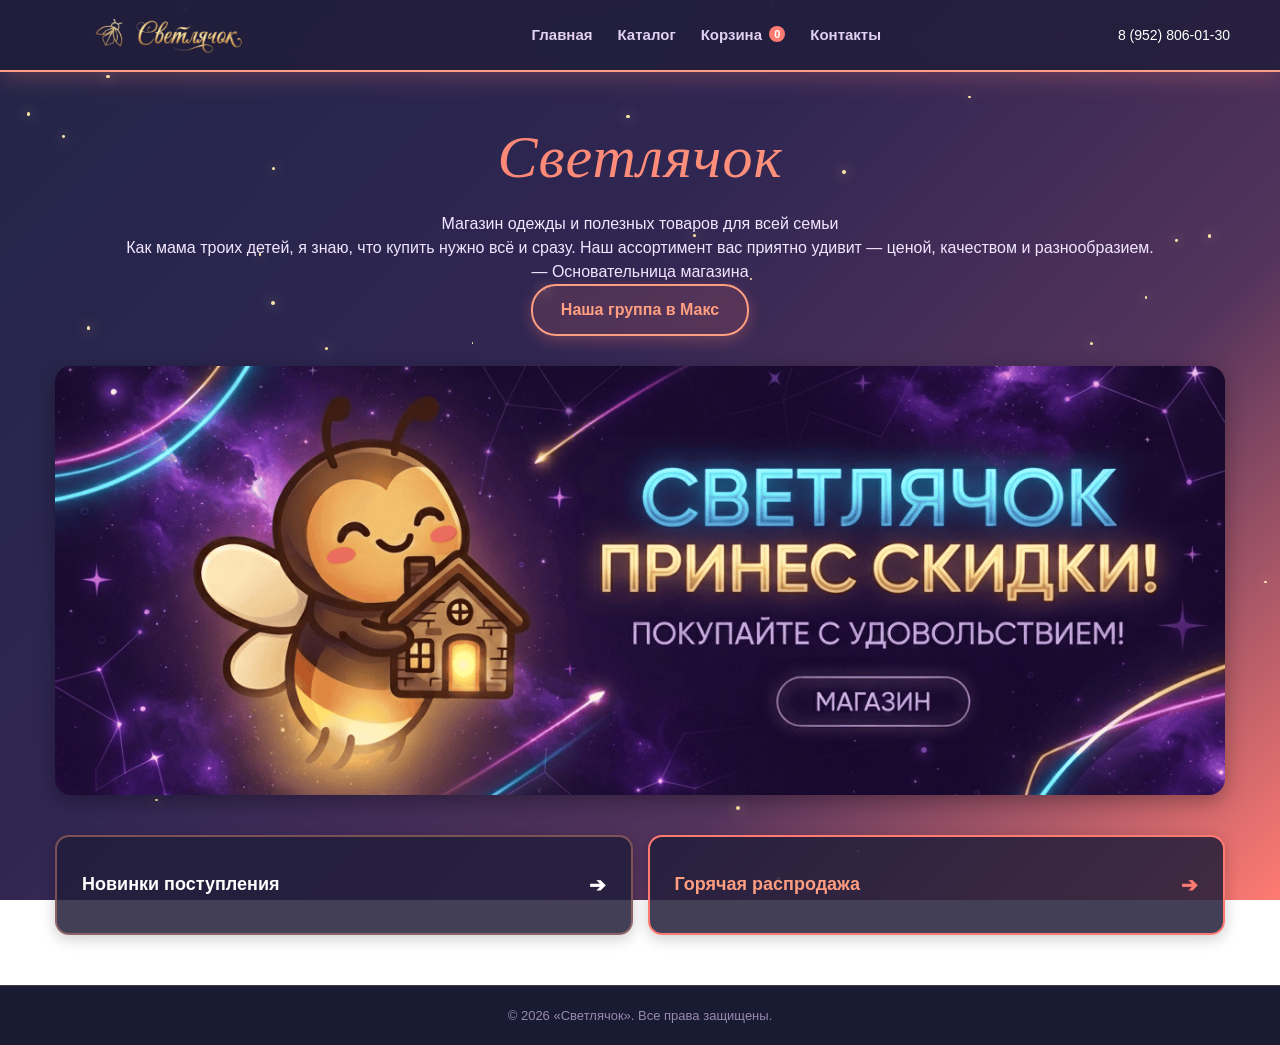
==== index.html @ b4cc527a "Update index.html" ====
<!DOCTYPE html>
<html lang="ru">
<head>
    <meta charset="UTF-8">
    <meta name="viewport" content="width=device-width, initial-scale=1.0">
    <title>Светлячок - Магазин одежды и полезных товаров</title>
    <link rel="stylesheet" href="style.css">
</head>
<body>

    <header class="header">
        <div class="container header-container">
            <a href="index.html" class="logo">
                <img src="images/logo.webp" alt="Светлячок">
            </a>
            
            <nav class="desktop-nav">
                <a href="index.html" class="desktop-nav-link">Главная</a>
                <a href="catalog.html" class="desktop-nav-link">Каталог</a>
                <a href="cart.html" class="desktop-nav-link">Корзина <span class="cart-badge">0</span></a>
                <a href="contacts.html" class="desktop-nav-link">Контакты</a>
            </nav>

            <div class="header-phone">
                 <a href="tel:89528060130" style="color: #ffffff; text-decoration: none; font-size: 14px;">8 (952) 806-01-30</a>
            </div>
        </div>
    </header>

    <main class="main">
        <section class="hero-welcome">
            <div class="container">
                <h2 class="rgb-text">Светлячок</h2>    
                <p class="store-subtitle">Магазин одежды и полезных товаров для всей семьи</p>
                <div class="owner-quote">
                    <div class="quote-text">
                        <p>Как мама троих детей, я знаю, что купить нужно всё и сразу. Наш ассортимент вас приятно удивит — ценой, качеством и разнообразием.</p>
                        <span class="quote-author">— Основательница магазина</span>
                    </div>
                </div>
                <div class="social-link-box" style="margin-bottom: 30px;">
                    <a href="https://max.ru/join/hbU644XuPRjI790T-eX1KNmPfKuoRqVbMJqG8pOZTXk" target="_blank" class="btn group-btn">Наша группа в Макс</a>
                </div>
                <div style="margin-bottom: 40px; border-radius: 16px; overflow: hidden; box-shadow: 0 6px 20px rgba(0,0,0,0.3);">
                    <a href="catalog.html?type=распродажа&title=Распродажа">
                        <img src="images/uploads/sale-banner.png" alt="Распродажа" style="width: 100%; height: auto; display: block;">
                    </a>
                </div>
                <div style="display: grid; grid-template-columns: repeat(auto-fit, minmax(240px, 1fr)); gap: 15px; text-align: left;">
                    <a href="catalog.html?type=новинки&title=Новинки" class="category-tile" style="justify-content: space-between; padding: 25px;">
                        <span> Новинки поступления</span>
                        <span style="font-size: 20px;">➔</span>
                    </a>
                    <a href="catalog.html?type=распродажа&title=Распродажа" class="category-tile" style="justify-content: space-between; padding: 25px; border-color: #ff7b72;">
                        <span style="color: #ff9e80;"> Горячая распродажа</span>
                        <span style="font-size: 20px; color: #ff7b72;">➔</span>
                    </a>
                </div>
            </div>
        </section>
    </main>

    <footer class="footer">
        <div class="container">
            <p>&copy; 2026 «Светлячок». Все права защищены.</p>
        </div>
    </footer>

    <nav class="mobile-bottom-bar">
        <a href="index.html" class="mobile-bar-item">
            <img src="images/uploads/home.png" alt="" class="nav-icon">
            <span>Главная</span>
        </a>
        <a href="catalog.html" class="mobile-bar-item">
            <img src="images/uploads/catalog.png" alt="" class="nav-icon">
            <span>Каталог</span>
        </a>
        <a href="cart.html" class="mobile-bar-item cart-bar-item">
            <img src="images/uploads/cart.png" alt="" class="nav-icon">
            <span>Корзина</span>
            <span class="cart-badge-mobile">0</span>
        </a>
        <a href="contacts.html" class="mobile-bar-item">
            <img src="images/uploads/pin.png" alt="" class="nav-icon">
            <span>Контакты</span>
        </a>
    </nav>

    <script src="script.js"></script>
</body>
</html>
---- style.css ----
@import url('https://fonts.googleapis.com/css2?family=Allura&display=swap');

* {
    margin: 0;
    padding: 0;
    box-sizing: border-box;
}

body {
    font-family: Arial, sans-serif;
    background: linear-gradient(135deg, #222548 0%, #302652 40%, #53335c 70%, #ff7b72 100%);
    background-attachment: fixed;
    color: #f2e6ff;
    line-height: 1.5;
    position: relative;
    overflow-x: hidden;
    min-height: 100vh;
    display: flex;
    flex-direction: column;
}

.star {
    position: fixed;
    background-color: #ffe6a7;
    border-radius: 50%;
    pointer-events: none;
    z-index: -1;
    animation: twinkle 3s infinite ease-in-out;
    box-shadow: 0 0 12px rgba(255, 230, 167, 0.9);
}

@keyframes twinkle {
    0%, 100% { opacity: 0.3; transform: scale(0.8); }
    50% { opacity: 1; transform: scale(1.3); }
}

.container {
    max-width: 1200px;
    margin: 0 auto;
    padding: 0 15px;
}

.header {
    background: rgba(34, 30, 58, 0.85);
    backdrop-filter: blur(12px);
    border-bottom: 2px solid #ff9e80;
    padding: 15px 0;
    position: relative;
    z-index: 100;
    box-shadow: 0 6px 25px rgba(255, 123, 114, 0.25);
}

.header-container {
    display: flex;
    justify-content: space-between; 
    align-items: center;
    width: 100%;
    padding: 0 10px;
}
.header-phone {
    margin-left: 0; 
    text-align: right;
    white-space: nowrap; 
}
.logo {
    display: flex;
    align-items: center;
    padding-left: 0;
}

.logo img {
    max-height: 40px; 
    width: auto;
    object-fit: contain;
    transition: transform 0.2s;
}
.desktop-nav {
    display: none;
}

.desktop-nav-link {
    color: #e2d1f0;
    font-weight: 600;
    text-decoration: none;
    transition: color 0.2s;
    font-size: 15px;
}

.desktop-nav-link:hover {
    color: #ff9e80;
}

.cart-badge, .cart-badge-mobile {
    background: #ff7b72;
    color: #fff;
    font-size: 11px;
    padding: 2px 5px;
    border-radius: 10px;
    font-weight: bold;
    margin-left: 3px;
    position: relative;
    top: -2px;
}

.main {
    flex: 1 0 auto;
    padding-bottom: 70px; /* Защита от перекрытия контента мобильной нижней панелью */
}

.hero-welcome {
    padding: 50px 0;
    text-align: center;
}

.rgb-text {
    background: linear-gradient(90deg, #ff7b72, #ff9e80, #ffe6a7, #ff9e80, #ff7b72);
    background-size: 400%;
    -webkit-background-clip: text;
    -webkit-text-fill-color: transparent;
    animation: rgb-animation 8s linear infinite;
    font-family: 'Allura', cursive;
    font-size: 60px; 
    font-style: italic;
    font-weight: 300; 
    letter-spacing: 1px; 
}

@keyframes rgb-animation {
    0% { background-position: 0% 50%; }
    100% { background-position: 400% 50%; }
}

.welcome-description {
    font-size: 18px;
    color: #e2d1f0;
    margin-bottom: 30px;
    font-style: italic;
    line-height: 1.4;
    max-width: 600px;
    margin: 0 auto 30px;
}

.group-btn {
    display: inline-block;
    border: 2px solid #ff9e80;
    background: rgba(255, 123, 114, 0.15);
    backdrop-filter: blur(6px);
    padding: 12px 28px;
    border-radius: 25px;
    color: #ff9e80;
    font-weight: 700;
    text-decoration: none;
    transition: all 0.3s ease;
    box-shadow: 0 4px 15px rgba(255, 123, 114, 0.3);
    cursor: pointer;
}

.group-btn:hover {
    background: #ff9e80;
    color: #1a1b2f;
}

.catalog-section, .cart-section, .contacts-page-section {
    padding: 30px 0;
}

.catalog-title {
    font-size: 26px;
    text-align: center;
    margin-bottom: 20px;
    color: #fff;
}

.category-grid {
    display: grid;
    grid-template-columns: repeat(2, 1fr);
    gap: 12px;
    margin-top: 15px;
}

.category-tile {
    background: rgba(34, 30, 58, 0.85);
    border: 2px solid rgba(255, 158, 128, 0.4);
    border-radius: 14px;
    padding: 20px 15px;
    text-align: center;
    color: #fff;
    font-weight: 700;
    font-size: 15px;
    text-decoration: none;
    transition: all 0.25s ease;
    box-shadow: 0 4px 15px rgba(0, 0, 0, 0.2);
    display: flex;
    align-items: center;
    justify-content: center;
    min-height: 80px;
}

.category-tile:hover {
    background: #ff9e80;
    color: #1a1b2f;
    border-color: #ff9e80;
    transform: translateY(-3px);
    box-shadow: 0 6px 20px rgba(255, 158, 128, 0.4);
}

.gallery-grid {
    display: grid;
    grid-template-columns: repeat(2, 1fr);
    gap: 10px;
}

.gallery-card {
    background: rgba(34, 30, 58, 0.85);
    border: 1px solid rgba(255, 158, 128, 0.3);
    border-radius: 12px;
    overflow: hidden;
    display: flex;
    flex-direction: column;
    transition: transform 0.2s, border-color 0.2s;
}

.gallery-card img {
    width: 100%;
    height: 170px;
    object-fit: cover;
}

.gallery-card-info {
    padding: 10px;
    display: flex;
    flex-direction: column;
    flex-grow: 1;
    justify-content: space-between;
}

.gallery-card-info p {
    font-size: 13px;
    font-weight: 600;
    margin-bottom: 4px;
    display: -webkit-box;
    -webkit-line-clamp: 2;
    -webkit-box-orient: vertical;
    overflow: hidden;
}

.gallery-card-info span {
    font-size: 15px;
    color: #ff9e80;
    font-weight: bold;
}

.add-to-cart-btn {
    margin-top: 8px;
    background: #ff9e80;
    color: #1a1b2f;
    border: none;
    padding: 8px;
    border-radius: 8px;
    font-weight: bold;
    font-size: 12px;
    cursor: pointer;
    transition: background 0.2s;
    width: 100%;
}

.add-to-cart-btn:hover {
    background: #ffb8a5;
}

.cart-item {
    display: flex;
    justify-content: space-between;
    align-items: center;
    background: rgba(34, 30, 58, 0.7);
    border: 1px solid rgba(255, 158, 128, 0.3);
    padding: 12px;
    border-radius: 12px;
    margin-bottom: 10px;
}

.cart-summary {
    margin-top: 20px;
    text-align: right;
    background: rgba(34, 30, 58, 0.9);
    padding: 15px;
    border-radius: 12px;
    border: 2px solid #ff9e80;
}

.cart-total-text {
    font-size: 18px;
    font-weight: bold;
    margin-bottom: 12px;
}

.remove-item-btn {
    background: none;
    border: none;
    color: #ff7b72;
    cursor: pointer;
    font-weight: bold;
    font-size: 12px;
}

.footer {
    background-color: #191b33;
    border-top: 1px solid rgba(255, 158, 128, 0.2);
    padding: 20px 0;
    text-align: center;
    color: #9988b0;
    font-size: 13px;
    margin-top: auto;
    flex-shrink: 0;
    z-index: 10;
}

.mobile-bottom-bar {
    display: flex;
    position: fixed;
    bottom: 0;
    left: 0;
    width: 100%;
    background: rgba(27, 21, 45, 0.95);
    backdrop-filter: blur(10px);
    border-top: 2px solid #ff9e80;
    height: 60px;
    justify-content: space-around;
    align-items: center;
    z-index: 1000;
}

.mobile-bar-item {
    display: flex;
    flex-direction: column;
    align-items: center;
    color: #e2d1f0;
    text-decoration: none;
    font-size: 11px;
    gap: 2px;
    position: relative;
}

.nav-icon {
    width: 22px;
    height: 22px;
    object-fit: contain;
}

.tile-img {
    width: 24px;
    height: 24px;
    object-fit: contain;
    margin-right: 8px;
}

.mobile-bar-item:hover {
    color: #ff9e80;
}

.cart-bar-item .cart-badge-mobile {
    position: absolute;
    top: -2px; 
    right: 8px;
}

@media (min-width: 768px) {
    .main {
        padding-bottom: 0; /* На ПК мобильной панели нет, убираем лишний отступ */
    }

    .mobile-bottom-bar {
        display: none;
    }

    .desktop-nav {
        display: flex;
        gap: 25px;
        align-items: center;
    }

    .category-grid {
        grid-template-columns: repeat(4, 1fr);
        gap: 20px;
    }

    .category-tile {
        font-size: 18px;
        min-height: 100px;
    }

    .gallery-grid {
        grid-template-columns: repeat(auto-fill, minmax(240px, 1fr));
        gap: 20px;
    }

    .gallery-card img {
        height: 220px;
    }

    .gallery-card-info p {
        font-size: 15px;
    }
}
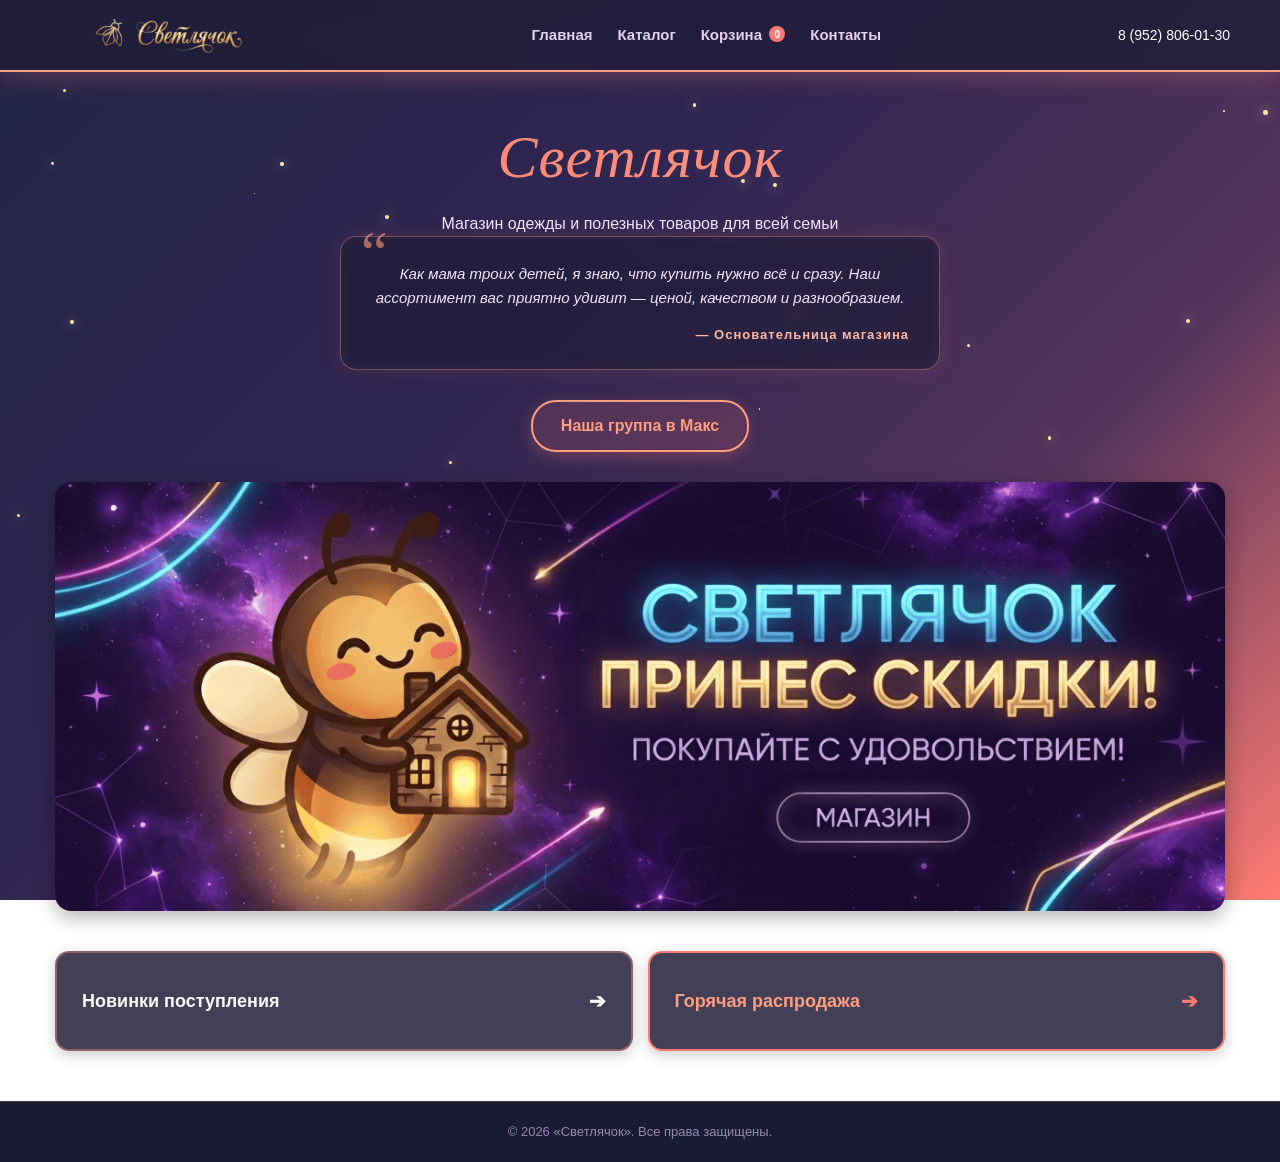
==== commit cde3a2e0: "Update index.html" ====
--- a/index.html
+++ b/index.html
@@ -35,8 +35,9 @@
                 <div class="owner-quote">
                     <div class="quote-text">
                         <p>Как мама троих детей, я знаю, что купить нужно всё и сразу. Наш ассортимент вас приятно удивит — ценой, качеством и разнообразием.</p>
+                        </div>
                         <span class="quote-author">— Основательница магазина</span>
-                    </div>
+                
                 </div>
                 <div class="social-link-box" style="margin-bottom: 30px;">
                     <a href="https://max.ru/join/hbU644XuPRjI790T-eX1KNmPfKuoRqVbMJqG8pOZTXk" target="_blank" class="btn group-btn">Наша группа в Макс</a>
--- a/style.css
+++ b/style.css
@@ -138,6 +138,49 @@
     line-height: 1.4;
     max-width: 600px;
     margin: 0 auto 30px;
+}
+
+/* Оформление цитаты: Вариант 1 («Неоновая голограмма») */
+.owner-quote {
+    background: rgba(34, 30, 58, 0.75);
+    border: 1px solid rgba(255, 158, 128, 0.4);
+    border-radius: 16px;
+    padding: 25px 30px;
+    margin: 0 auto 30px;
+    max-width: 600px;
+    position: relative;
+    text-align: center;
+    box-shadow: 0 0 20px rgba(255, 123, 114, 0.15), inset 0 0 15px rgba(255, 158, 128, 0.05);
+    backdrop-filter: blur(8px);
+}
+
+.owner-quote::before {
+    content: '“';
+    font-size: 60px;
+    color: #ff9e80;
+    position: absolute;
+    top: -15px;
+    left: 20px;
+    line-height: 1;
+    font-family: serif;
+    opacity: 0.6;
+}
+
+.quote-text p {
+    font-size: 15px;
+    color: #f2e6ff;
+    font-style: italic;
+    line-height: 1.6;
+    margin-bottom: 15px;
+}
+
+.quote-author {
+    display: block;
+    text-align: right;
+    font-size: 13px;
+    color: #ffb8a5;
+    font-weight: 700;
+    letter-spacing: 1px;
 }
 
 .group-btn {
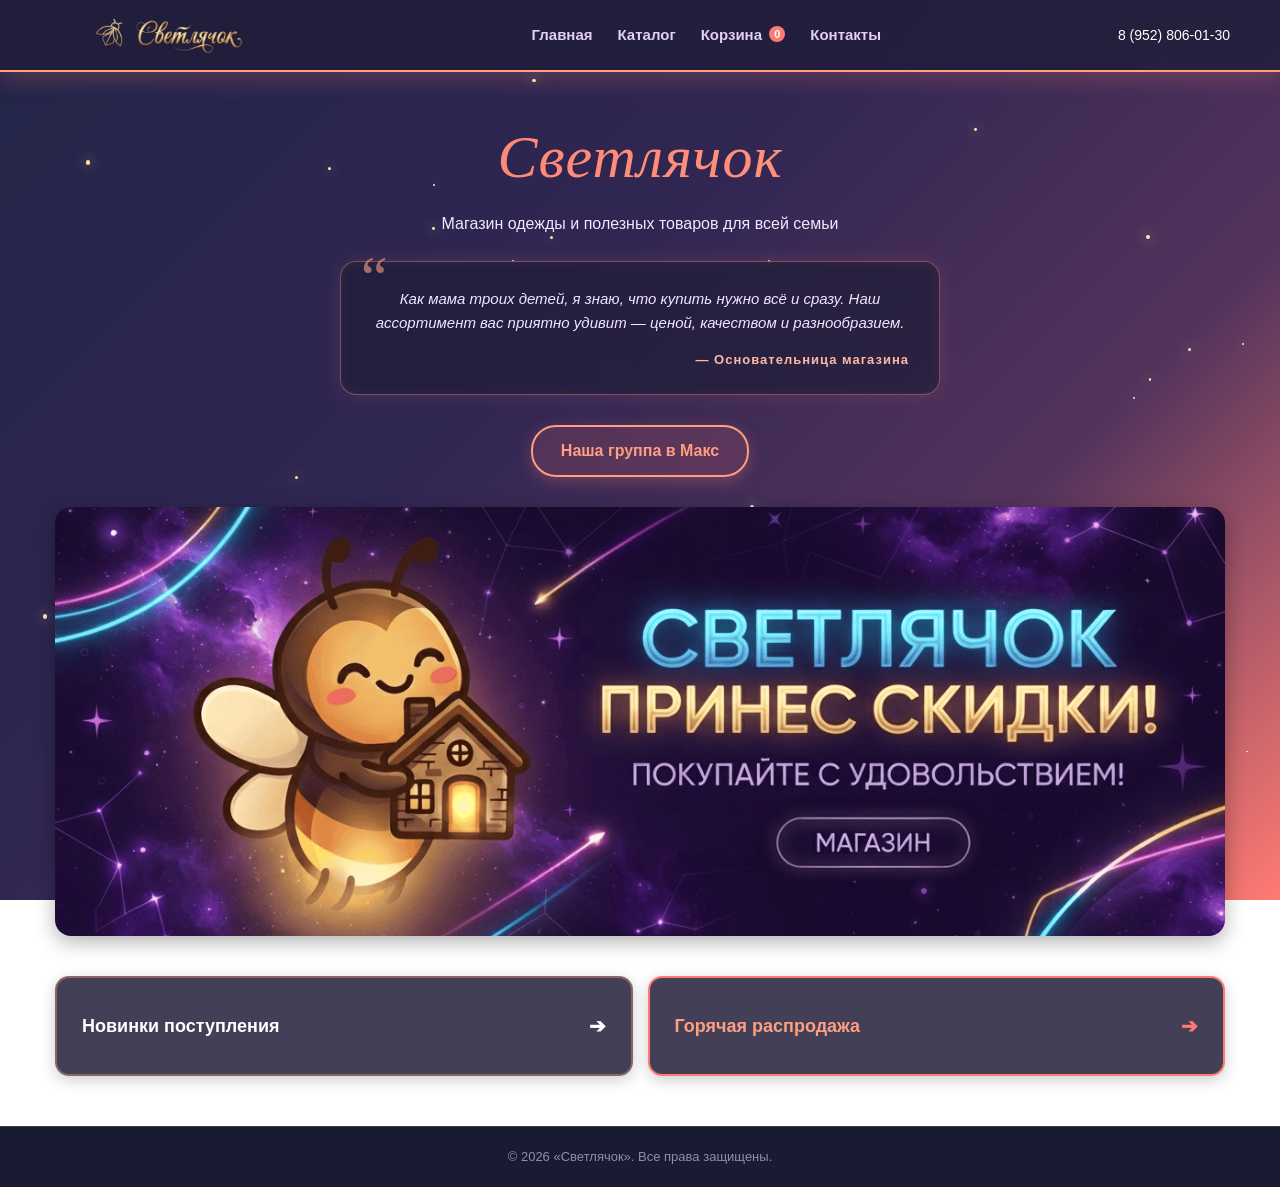
==== commit 418cdc2b: "Update index.html" ====
--- a/index.html
+++ b/index.html
@@ -60,13 +60,6 @@
             </div>
         </section>
     </main>
-
-    <footer class="footer">
-        <div class="container">
-            <p>&copy; 2026 «Светлячок». Все права защищены.</p>
-        </div>
-    </footer>
-
     <nav class="mobile-bottom-bar">
         <a href="index.html" class="mobile-bar-item">
             <img src="images/uploads/home.png" alt="" class="nav-icon">
@@ -86,7 +79,11 @@
             <span>Контакты</span>
         </a>
     </nav>
-
+   <footer class="footer">
+        <div class="container">
+            <p>&copy; 2026 «Светлячок». Все права защищены.</p>
+        </div>
+    </footer>
     <script src="script.js"></script>
 </body>
 </html>
--- a/style.css
+++ b/style.css
@@ -104,7 +104,7 @@
 
 .main {
     flex: 1 0 auto;
-    padding-bottom: 70px; /* Защита от перекрытия контента мобильной нижней панелью */
+    padding-bottom: 70px; 
 }
 
 .hero-welcome {
@@ -140,13 +140,12 @@
     margin: 0 auto 30px;
 }
 
-/* Оформление цитаты: Вариант 1 («Неоновая голограмма») */
 .owner-quote {
     background: rgba(34, 30, 58, 0.75);
     border: 1px solid rgba(255, 158, 128, 0.4);
     border-radius: 16px;
     padding: 25px 30px;
-    margin: 0 auto 30px;
+    margin: 25px auto 30px;
     max-width: 600px;
     position: relative;
     text-align: center;
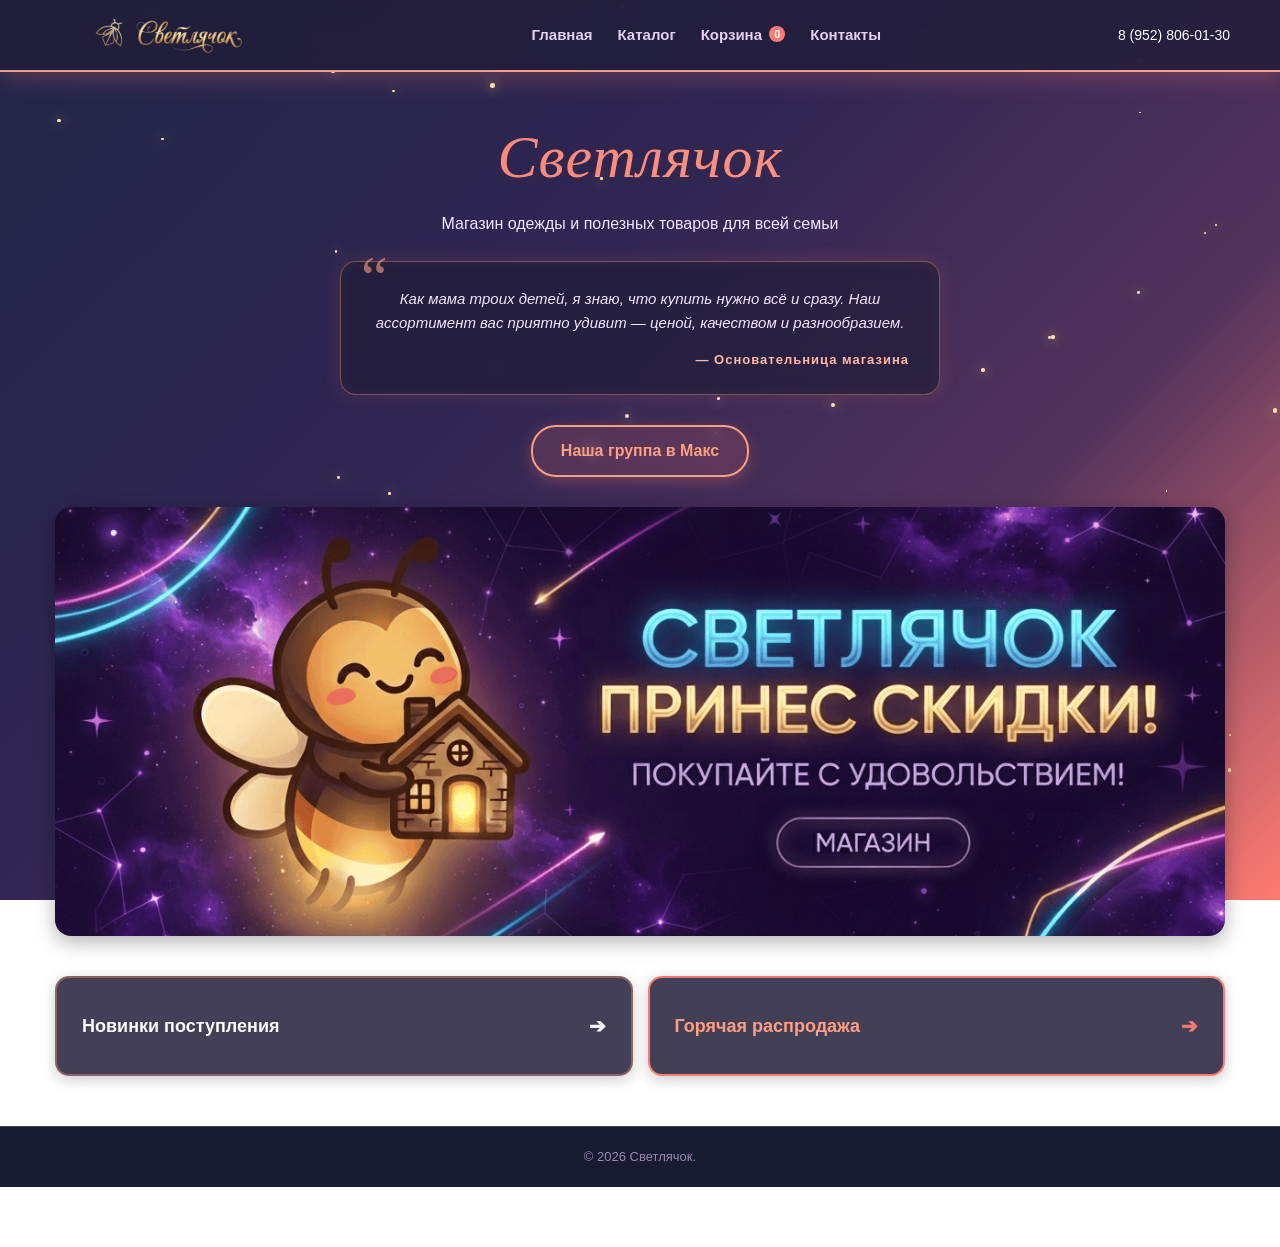
==== commit c7acc3fa: "Update index.html" ====
--- a/index.html
+++ b/index.html
@@ -79,9 +79,9 @@
             <span>Контакты</span>
         </a>
     </nav>
-   <footer class="footer">
+    <footer class="footer">
         <div class="container">
-            <p>&copy; 2026 «Светлячок». Все права защищены.</p>
+            <p>&copy; 2026 Светлячок.</p>
         </div>
     </footer>
     <script src="script.js"></script>
--- a/style.css
+++ b/style.css
@@ -28,6 +28,7 @@
     animation: twinkle 3s infinite ease-in-out;
     box-shadow: 0 0 12px rgba(255, 230, 167, 0.9);
 }
+
 
 @keyframes twinkle {
     0%, 100% { opacity: 0.3; transform: scale(0.8); }
@@ -352,9 +353,9 @@
     text-align: center;
     color: #9988b0;
     font-size: 13px;
-    margin-top: auto;
-    flex-shrink: 0;
+    position: relative;
     z-index: 10;
+    margin-bottom: 60px;
 }
 
 .mobile-bottom-bar {
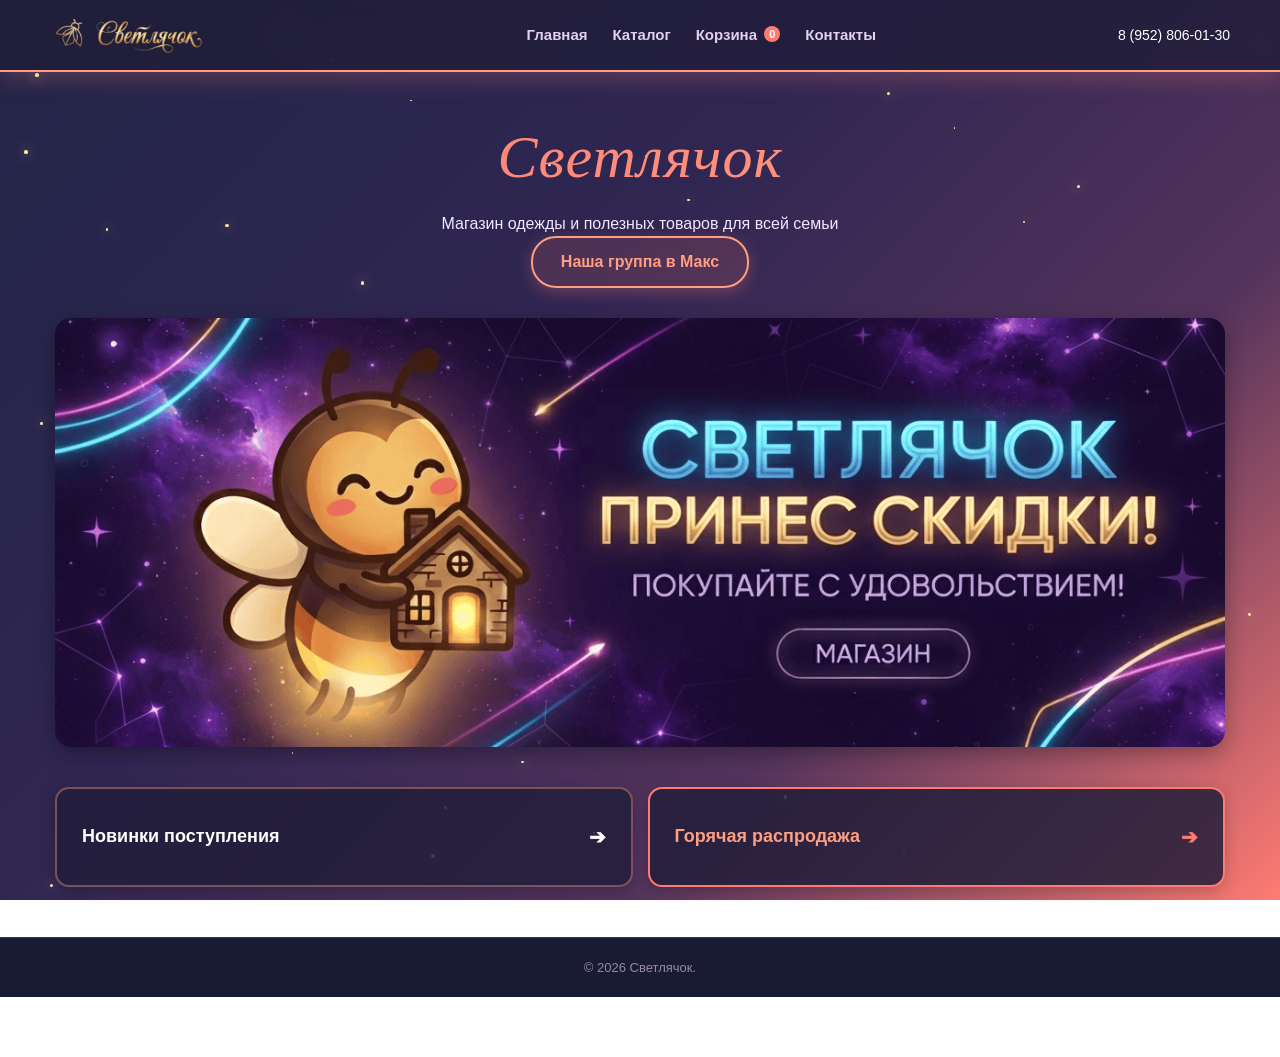
==== commit df3802a0: "Update index.html" ====
--- a/index.html
+++ b/index.html
@@ -32,13 +32,7 @@
             <div class="container">
                 <h2 class="rgb-text">Светлячок</h2>    
                 <p class="store-subtitle">Магазин одежды и полезных товаров для всей семьи</p>
-                <div class="owner-quote">
-                    <div class="quote-text">
-                        <p>Как мама троих детей, я знаю, что купить нужно всё и сразу. Наш ассортимент вас приятно удивит — ценой, качеством и разнообразием.</p>
-                        </div>
-                        <span class="quote-author">— Основательница магазина</span>
-                
-                </div>
+               
                 <div class="social-link-box" style="margin-bottom: 30px;">
                     <a href="https://max.ru/join/hbU644XuPRjI790T-eX1KNmPfKuoRqVbMJqG8pOZTXk" target="_blank" class="btn group-btn">Наша группа в Макс</a>
                 </div>
--- a/style.css
+++ b/style.css
@@ -18,7 +18,6 @@
     display: flex;
     flex-direction: column;
 }
-
 .star {
     position: fixed;
     background-color: #ffe6a7;
@@ -56,7 +55,8 @@
     justify-content: space-between; 
     align-items: center;
     width: 100%;
-    padding: 0 10px;
+    padding-left: 0; 
+    padding-right: 10px; 
 }
 .header-phone {
     margin-left: 0; 
@@ -67,6 +67,7 @@
     display: flex;
     align-items: center;
     padding-left: 0;
+    margin-left: 0;
 }
 
 .logo img {
@@ -74,6 +75,7 @@
     width: auto;
     object-fit: contain;
     transition: transform 0.2s;
+    transform: translateX(-30px); 
 }
 .desktop-nav {
     display: none;
@@ -391,8 +393,8 @@
 }
 
 .tile-img {
-    width: 24px;
-    height: 24px;
+    width: 32px;
+    height: 32px;
     object-fit: contain;
     margin-right: 8px;
 }
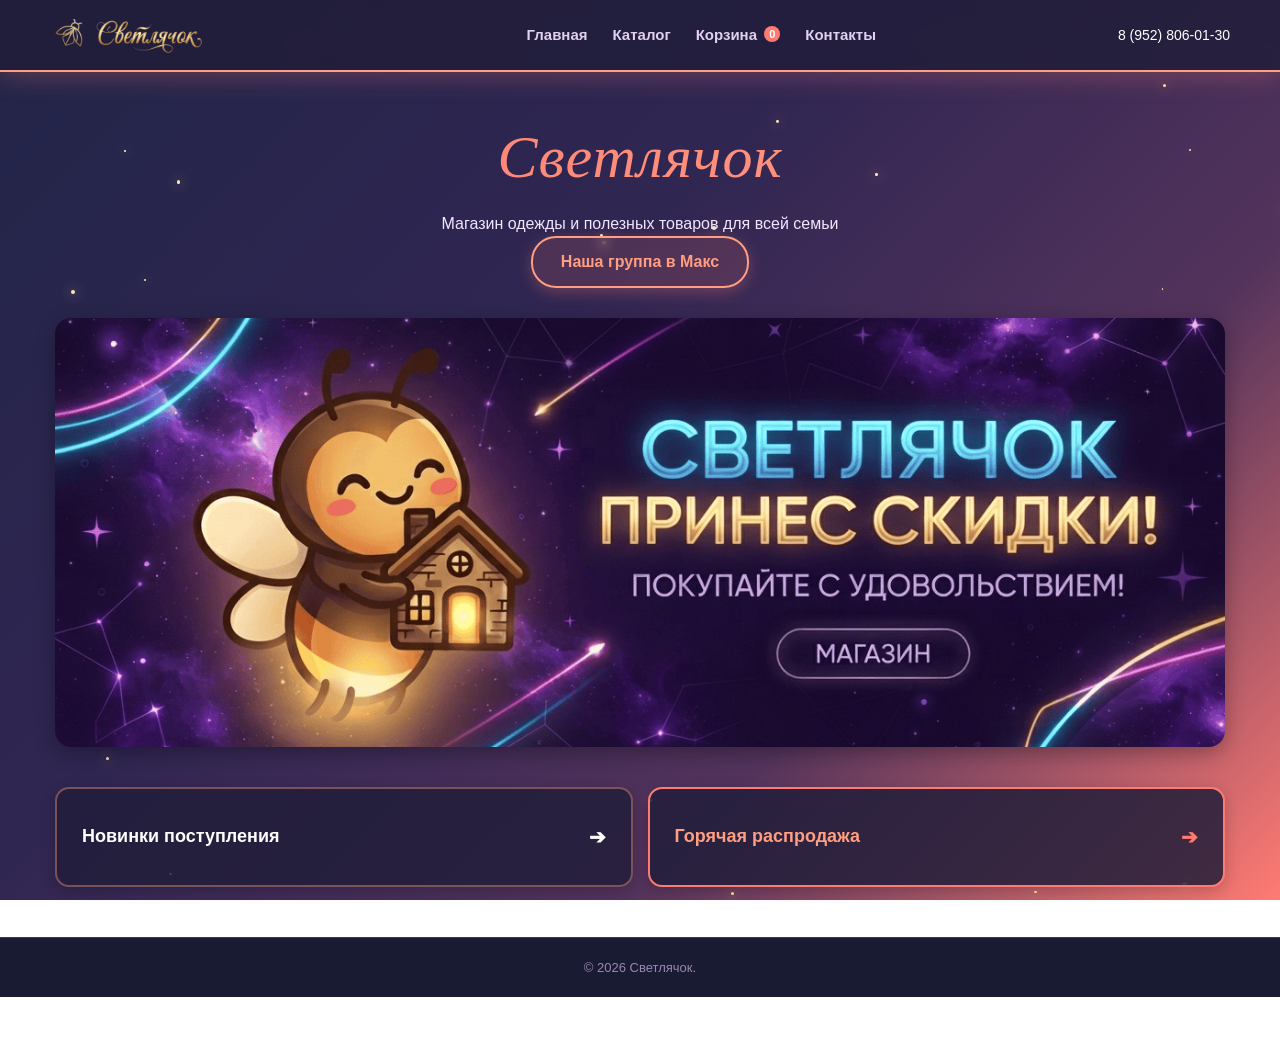
==== commit 3dbf7cab: "Update index.html" ====
--- a/index.html
+++ b/index.html
@@ -6,6 +6,7 @@
     <title>Светлячок - Магазин одежды и полезных товаров</title>
     <link rel="stylesheet" href="style.css">
 </head>
+    
 <body>
 
     <header class="header">
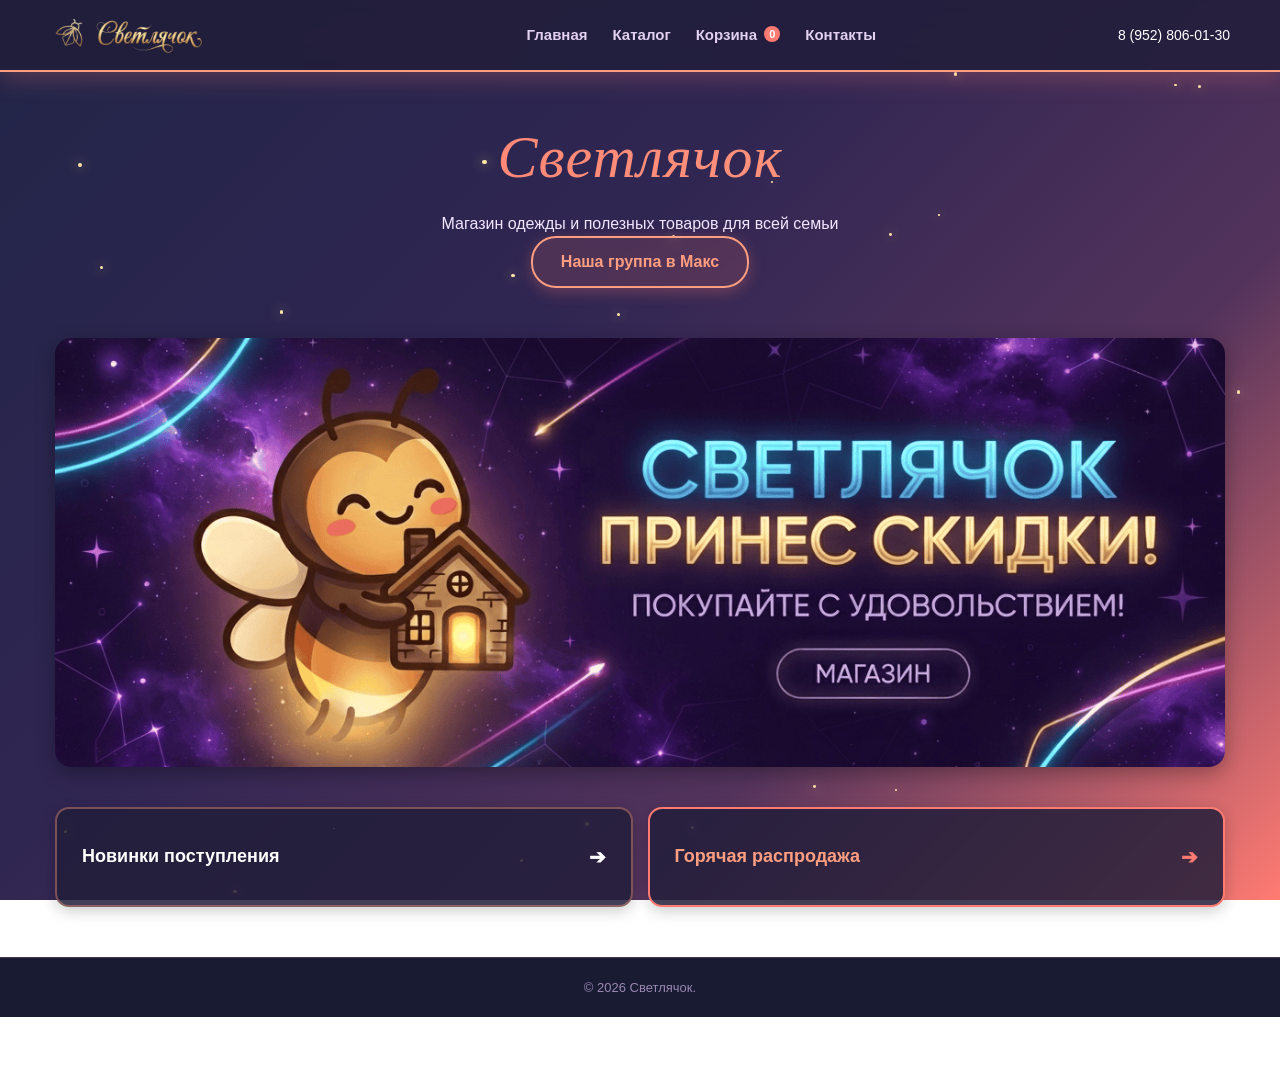
==== commit ff6854f4: "Update index.html" ====
--- a/index.html
+++ b/index.html
@@ -34,9 +34,10 @@
                 <h2 class="rgb-text">Светлячок</h2>    
                 <p class="store-subtitle">Магазин одежды и полезных товаров для всей семьи</p>
                
-                <div class="social-link-box" style="margin-bottom: 30px;">
+                <div class="social-link-box" style="margin-bottom: 50px;">
                     <a href="https://max.ru/join/hbU644XuPRjI790T-eX1KNmPfKuoRqVbMJqG8pOZTXk" target="_blank" class="btn group-btn">Наша группа в Макс</a>
                 </div>
+                
                 <div style="margin-bottom: 40px; border-radius: 16px; overflow: hidden; box-shadow: 0 6px 20px rgba(0,0,0,0.3);">
                     <a href="catalog.html?type=распродажа&title=Распродажа">
                         <img src="images/uploads/sale-banner.png" alt="Распродажа" style="width: 100%; height: auto; display: block;">
--- a/style.css
+++ b/style.css
@@ -18,6 +18,7 @@
     display: flex;
     flex-direction: column;
 }
+
 .star {
     position: fixed;
     background-color: #ffe6a7;
@@ -28,7 +29,6 @@
     box-shadow: 0 0 12px rgba(255, 230, 167, 0.9);
 }
 
-
 @keyframes twinkle {
     0%, 100% { opacity: 0.3; transform: scale(0.8); }
     50% { opacity: 1; transform: scale(1.3); }
@@ -58,11 +58,13 @@
     padding-left: 0; 
     padding-right: 10px; 
 }
+
 .header-phone {
     margin-left: 0; 
     text-align: right;
     white-space: nowrap; 
 }
+
 .logo {
     display: flex;
     align-items: center;
@@ -77,6 +79,7 @@
     transition: transform 0.2s;
     transform: translateX(-30px); 
 }
+
 .desktop-nav {
     display: none;
 }
@@ -141,48 +144,6 @@
     line-height: 1.4;
     max-width: 600px;
     margin: 0 auto 30px;
-}
-
-.owner-quote {
-    background: rgba(34, 30, 58, 0.75);
-    border: 1px solid rgba(255, 158, 128, 0.4);
-    border-radius: 16px;
-    padding: 25px 30px;
-    margin: 25px auto 30px;
-    max-width: 600px;
-    position: relative;
-    text-align: center;
-    box-shadow: 0 0 20px rgba(255, 123, 114, 0.15), inset 0 0 15px rgba(255, 158, 128, 0.05);
-    backdrop-filter: blur(8px);
-}
-
-.owner-quote::before {
-    content: '“';
-    font-size: 60px;
-    color: #ff9e80;
-    position: absolute;
-    top: -15px;
-    left: 20px;
-    line-height: 1;
-    font-family: serif;
-    opacity: 0.6;
-}
-
-.quote-text p {
-    font-size: 15px;
-    color: #f2e6ff;
-    font-style: italic;
-    line-height: 1.6;
-    margin-bottom: 15px;
-}
-
-.quote-author {
-    display: block;
-    text-align: right;
-    font-size: 13px;
-    color: #ffb8a5;
-    font-weight: 700;
-    letter-spacing: 1px;
 }
 
 .group-btn {
@@ -411,7 +372,7 @@
 
 @media (min-width: 768px) {
     .main {
-        padding-bottom: 0; /* На ПК мобильной панели нет, убираем лишний отступ */
+        padding-bottom: 0; 
     }
 
     .mobile-bottom-bar {
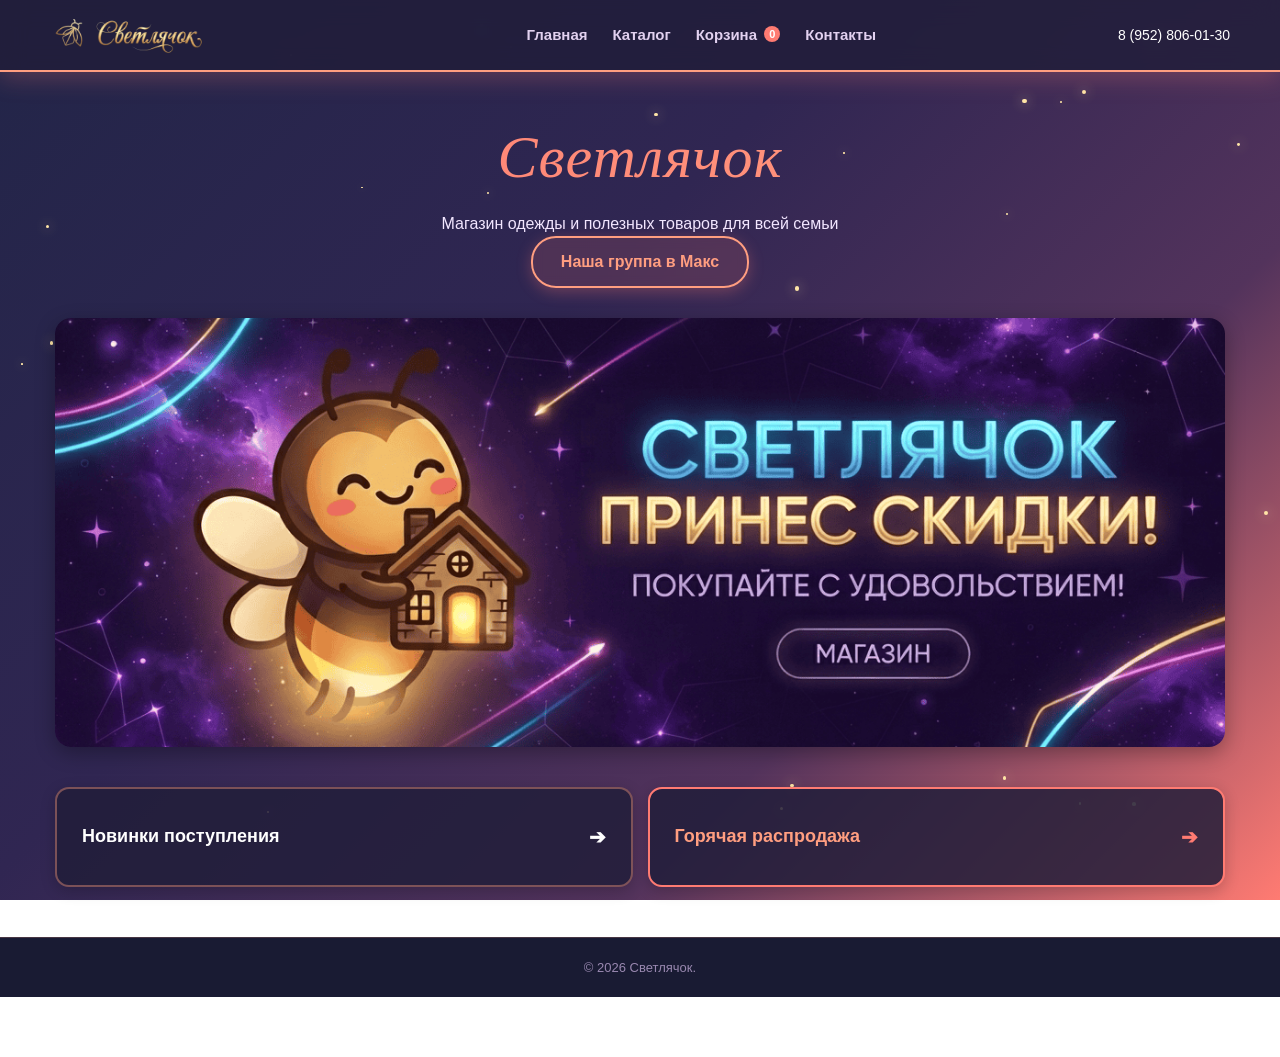
==== commit bd4cbafe: "Update index.html" ====
--- a/index.html
+++ b/index.html
@@ -34,7 +34,7 @@
                 <h2 class="rgb-text">Светлячок</h2>    
                 <p class="store-subtitle">Магазин одежды и полезных товаров для всей семьи</p>
                
-                <div class="social-link-box" style="margin-bottom: 50px;">
+                <div class="social-link-box" style="margin-bottom: 30px;">
                     <a href="https://max.ru/join/hbU644XuPRjI790T-eX1KNmPfKuoRqVbMJqG8pOZTXk" target="_blank" class="btn group-btn">Наша группа в Макс</a>
                 </div>
                 
